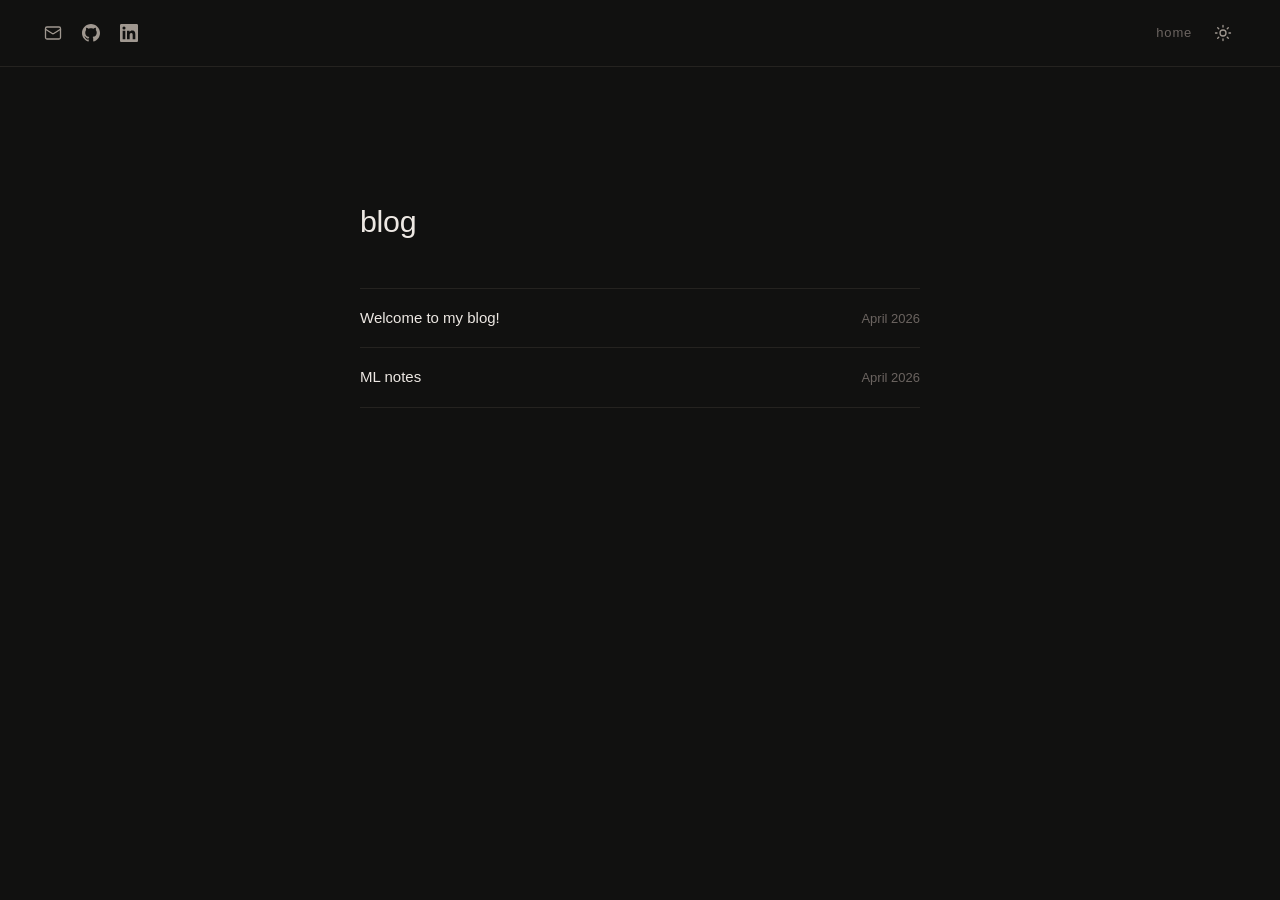
==== blog.html @ 1b938670 "Add blog section with welcome post - Blog link added to header beside theme toggle - Blog index page" ====
<!DOCTYPE html>
<html lang="en" data-theme="dark">
<head>
    <meta charset="UTF-8">
    <meta name="viewport" content="width=device-width, initial-scale=1.0">
    <title>Blog — Ashmita Bhattacharyya</title>
    <link rel="stylesheet" href="styles.css">
</head>
<body>
    <header>
        <div class="header-left">
            <a href="mailto:ashmita.bhattacharyya@mail.utoronto.ca" aria-label="Email">
                <svg xmlns="http://www.w3.org/2000/svg" viewBox="0 0 24 24" fill="none" stroke="currentColor" stroke-width="1.75" stroke-linecap="round" stroke-linejoin="round"><rect x="2" y="4" width="20" height="16" rx="2"/><path d="m22 7-8.97 5.7a1.94 1.94 0 0 1-2.06 0L2 7"/></svg>
            </a>
            <a href="https://github.com/ashmxta" aria-label="GitHub" target="_blank" rel="noopener">
                <svg xmlns="http://www.w3.org/2000/svg" viewBox="0 0 24 24" fill="currentColor"><path d="M12 0C5.37 0 0 5.37 0 12c0 5.3 3.438 9.8 8.205 11.385.6.113.82-.258.82-.577 0-.285-.01-1.04-.015-2.04-3.338.724-4.042-1.61-4.042-1.61-.546-1.385-1.335-1.755-1.335-1.755-1.087-.744.084-.729.084-.729 1.205.084 1.838 1.236 1.838 1.236 1.07 1.835 2.809 1.305 3.495.998.108-.776.417-1.305.76-1.605-2.665-.3-5.466-1.332-5.466-5.93 0-1.31.465-2.38 1.235-3.22-.135-.303-.54-1.523.105-3.176 0 0 1.005-.322 3.3 1.23.96-.267 1.98-.399 3-.405 1.02.006 2.04.138 3 .405 2.28-1.552 3.285-1.23 3.285-1.23.645 1.653.24 2.873.12 3.176.765.84 1.23 1.91 1.23 3.22 0 4.61-2.805 5.625-5.475 5.92.42.36.81 1.096.81 2.22 0 1.606-.015 2.896-.015 3.286 0 .315.21.69.825.57C20.565 21.795 24 17.295 24 12c0-6.63-5.37-12-12-12"/></svg>
            </a>
            <a href="https://www.linkedin.com/in/ashmita-uoft/" aria-label="LinkedIn" target="_blank" rel="noopener">
                <svg xmlns="http://www.w3.org/2000/svg" viewBox="0 0 24 24" fill="currentColor"><path d="M20.447 20.452h-3.554v-5.569c0-1.328-.027-3.037-1.852-3.037-1.853 0-2.136 1.445-2.136 2.939v5.667H9.351V9h3.414v1.561h.046c.477-.9 1.637-1.85 3.37-1.85 3.601 0 4.267 2.37 4.267 5.455v6.286zM5.337 7.433a2.062 2.062 0 0 1-2.063-2.065 2.064 2.064 0 1 1 2.063 2.065zm1.782 13.019H3.555V9h3.564v11.452zM22.225 0H1.771C.792 0 0 .774 0 1.729v20.542C0 23.227.792 24 1.771 24h20.451C23.2 24 24 23.227 24 22.271V1.729C24 .774 23.2 0 22.222 0h.003z"/></svg>
            </a>
        </div>
        <div class="header-right">
            <a href="index.html" class="blog-link">home</a>
            <button class="theme-toggle" aria-label="Toggle theme">
                <svg class="icon-sun" xmlns="http://www.w3.org/2000/svg" viewBox="0 0 24 24" fill="none" stroke="currentColor" stroke-width="1.75" stroke-linecap="round" stroke-linejoin="round"><circle cx="12" cy="12" r="4"/><path d="M12 2v2M12 20v2M4.93 4.93l1.41 1.41M17.66 17.66l1.41 1.41M2 12h2M20 12h2M6.34 17.66l-1.41 1.41M19.07 4.93l-1.41 1.41"/></svg>
                <svg class="icon-moon" xmlns="http://www.w3.org/2000/svg" viewBox="0 0 24 24" fill="none" stroke="currentColor" stroke-width="1.75" stroke-linecap="round" stroke-linejoin="round"><path d="M12 3a6 6 0 0 0 9 9 9 9 0 1 1-9-9z"/></svg>
            </button>
        </div>
    </header>

    <main>
        <div class="blog-index-container">
            <h1 class="blog-index-title">blog</h1>
            <ul class="post-list">
                <li class="post-item">
                    <a href="blog/welcome.html" class="post-item-link">
                        <span class="post-item-title">Welcome to my blog!</span>
                        <span class="post-item-date">April 2026</span>
                    </a>
                </li>
                <li class="post-item">
                    <a href="blog/ml-notes.html" class="post-item-link">
                        <span class="post-item-title">ML notes</span>
                        <span class="post-item-date">April 2026</span>
                    </a>
                </li>
            </ul>
        </div>
    </main>



    <script>
        const toggle = document.querySelector('.theme-toggle');
        const html = document.documentElement;
        toggle.addEventListener('click', () => {
            html.dataset.theme = html.dataset.theme === 'dark' ? 'light' : 'dark';
        });
    </script>
</body>
</html>
---- styles.css ----
/* ── Fonts ─────────────────────────────────────────────────────── */
/* Inter: body, Lora: headings */

/* ── Theme tokens ──────────────────────────────────────────────── */
[data-theme="dark"] {
    --bg:           #111110;
    --bg-header:    #111110;
    --surface:      #161614;
    --text:         #ede8e3;
    --text-dim:     #a09890;
    --muted:        #6b6460;
    --border:       #252320;
    --link:         #d4c4b4;
    --link-hover:   #ede8e3;
    --accent:       #c9a97a;
}

[data-theme="light"] {
    --bg:           #f7f4f0;
    --bg-header:    #f7f4f0;
    --surface:      #f0ece7;
    --text:         #1c1917;
    --text-dim:     #57534e;
    --muted:        #a8a29e;
    --border:       #e2ddd8;
    --link:         #292524;
    --link-hover:   #000;
    --accent:       #9a6f3a;
}

/* ── Reset ─────────────────────────────────────────────────────── */
*, *::before, *::after {
    box-sizing: border-box;
    margin: 0;
    padding: 0;
}

/* ── Base ──────────────────────────────────────────────────────── */
body {
    font-family: 'Geist', -apple-system, BlinkMacSystemFont, sans-serif;
    font-weight: 400;
    background: var(--bg);
    color: var(--text);
    font-size: 16.5px;
    line-height: 1.75;
    transition: background 0.25s ease, color 0.25s ease;
    -webkit-font-smoothing: antialiased;
}

/* ── Header ────────────────────────────────────────────────────── */
header {
    display: flex;
    justify-content: space-between;
    align-items: center;
    padding: 20px 44px;
    border-bottom: 1px solid var(--border);
    position: sticky;
    top: 0;
    background: var(--bg-header);
    z-index: 100;
    transition: background 0.25s ease, border-color 0.25s ease;
}

.header-left {
    display: flex;
    gap: 20px;
    align-items: center;
}

.header-left a {
    color: var(--text-dim);
    display: flex;
    align-items: center;
    transition: color 0.15s;
}

.header-left a:hover {
    color: var(--text);
}

.header-left svg {
    width: 18px;
    height: 18px;
}

/* ── Header right ──────────────────────────────────────────────── */
.header-right {
    display: flex;
    align-items: center;
    gap: 18px;
}

.blog-link {
    font-size: 13px;
    font-weight: 500;
    letter-spacing: 0.06em;
    text-transform: lowercase;
    color: var(--muted);
    text-decoration: none;
    transition: color 0.15s;
}

.blog-link:hover {
    color: var(--text);
}

/* ── Theme toggle ──────────────────────────────────────────────── */
.theme-toggle {
    background: none;
    border: none;
    cursor: pointer;
    color: var(--text-dim);
    padding: 4px;
    display: flex;
    align-items: center;
    transition: color 0.15s;
}

.theme-toggle:hover {
    color: var(--text);
}

.theme-toggle svg {
    width: 18px;
    height: 18px;
}

[data-theme="dark"]  .icon-moon { display: none; }
[data-theme="dark"]  .icon-sun  { display: block; }
[data-theme="light"] .icon-sun  { display: none; }
[data-theme="light"] .icon-moon { display: block; }

/* ── Layout ────────────────────────────────────────────────────── */
main {
    max-width: 900px;
    margin: 0 auto;
    padding: 64px 40px 100px;
}

.layout {
    display: flex;
    gap: 52px;
    align-items: flex-start;
}

.photo-col {
    flex-shrink: 0;
    width: 235px;
}

.headshot {
    width: 235px;
    height: 235px;
    border-radius: 50%;
    object-fit: cover;
    object-position: center top;
    display: block;
    filter: grayscale(8%) brightness(1.25);
}

.text-col {
    flex: 1;
    min-width: 0;
}

.text-col h1 {
    font-family: 'Geist', -apple-system, BlinkMacSystemFont, sans-serif;
    font-size: 1.9rem;
    font-weight: 500;
    line-height: 1.2;
    color: var(--text);
    margin-bottom: 18px;
    letter-spacing: -0.01em;
}

/* ── Content ───────────────────────────────────────────────────── */
.text-col p {
    margin-bottom: 22px;
    color: var(--text);
}

.text-col strong {
    font-weight: 500;
}

.text-col a {
    color: var(--link);
    text-decoration: underline;
    text-underline-offset: 3px;
    text-decoration-color: var(--border);
    transition: color 0.15s, text-decoration-color 0.15s;
}

.text-col a:hover {
    color: var(--link-hover);
    text-decoration-color: var(--text-dim);
}

/* ── Collapsibles ──────────────────────────────────────────────── */
details {
    margin-bottom: 22px;
    border-top: 1px solid var(--border);
    padding-top: 16px;
    transition: border-color 0.25s ease;
}

summary {
    cursor: pointer;
    list-style: none;
    display: flex;
    align-items: center;
    gap: 10px;
    font-size: 13px;
    font-weight: 500;
    letter-spacing: 0.06em;
    text-transform: uppercase;
    color: var(--muted);
    padding-bottom: 2px;
    user-select: none;
    width: fit-content;
    transition: color 0.15s;
}

summary:hover {
    color: var(--text-dim);
}

summary::-webkit-details-marker {
    display: none;
}

summary::before {
    content: '›';
    font-size: 16px;
    line-height: 1;
    display: inline-block;
    transition: transform 0.18s ease;
}

details[open] summary::before {
    transform: rotate(90deg);
}

.details-content {
    padding: 20px 0 4px 0;
}

/* internship entries */
.internship {
    margin-bottom: 6px;
}

.internship-header {
    display: flex;
    justify-content: space-between;
    align-items: baseline;
    gap: 12px;
    margin-bottom: 3px;
    flex-wrap: wrap;
}

.org {
    font-weight: 500;
    font-size: 14.5px;
    color: var(--text);
}

.date {
    font-size: 13px;
    color: var(--muted);
    white-space: nowrap;
    font-weight: 300;
}

.role {
    font-size: 13px;
    color: var(--muted);
    margin-bottom: 10px;
    font-weight: 300;
}

.internship p {
    font-size: 14.5px;
    color: var(--text-dim);
    line-height: 1.75;
}

/* publications */
.publication {
    margin-bottom: 20px;
}

.publication:last-child {
    margin-bottom: 0;
}

.pub-venue {
    display: block;
    font-size: 12px;
    font-weight: 500;
    letter-spacing: 0.05em;
    text-transform: uppercase;
    color: var(--accent);
    margin-bottom: 4px;
}

.publication p {
    font-size: 14.5px;
    color: var(--text-dim);
    line-height: 1.65;
}

.publication p em {
    font-family: 'Geist', -apple-system, BlinkMacSystemFont, sans-serif;
    font-size: 15px;
    color: var(--text);
    font-style: italic;
}

.publication a {
    color: var(--text);
    text-decoration: underline;
    text-underline-offset: 3px;
    text-decoration-color: var(--border);
    transition: text-decoration-color 0.15s;
}

.publication a:hover {
    text-decoration-color: var(--text-dim);
}

/* awards */
.awards-list {
    list-style: none;
    padding: 0;
}

.awards-list li {
    font-size: 14.5px;
    color: var(--text-dim);
    line-height: 1.65;
    padding: 8px 0;
    border-bottom: 1px solid var(--border);
    display: flex;
    gap: 10px;
    flex-wrap: wrap;
}

.awards-list li:last-child {
    border-bottom: none;
}

.award-name {
    font-weight: 500;
    color: var(--text);
    white-space: nowrap;
}

/* ── Blog index ────────────────────────────────────────────────── */
.blog-index-container {
    max-width: 640px;
    margin: 0 auto;
    padding: 64px 40px 100px;
}

.blog-index-title {
    font-family: 'Geist', -apple-system, BlinkMacSystemFont, sans-serif;
    font-size: 1.9rem;
    font-weight: 500;
    color: var(--text);
    margin-bottom: 40px;
    letter-spacing: -0.01em;
}

.post-list {
    list-style: none;
    padding: 0;
}

.post-item {
    border-top: 1px solid var(--border);
    transition: border-color 0.25s ease;
}

.post-item:last-child {
    border-bottom: 1px solid var(--border);
}

.post-item-link {
    display: flex;
    justify-content: space-between;
    align-items: baseline;
    gap: 16px;
    padding: 16px 0;
    text-decoration: none;
    color: var(--text);
    transition: color 0.15s;
}

.post-item-link:hover .post-item-title {
    color: var(--link-hover);
}

.post-item-title {
    font-size: 15px;
    font-weight: 400;
    color: var(--text);
    transition: color 0.15s;
}

.post-item-date {
    font-size: 13px;
    color: var(--muted);
    white-space: nowrap;
    font-weight: 300;
}

/* ── Blog post ─────────────────────────────────────────────────── */
.post-main {
    max-width: 900px;
    margin: 0 auto;
    padding: 0;
}

.post-container {
    max-width: 640px;
    margin: 0 auto;
    padding: 64px 40px 100px;
}

.post-breadcrumb {
    margin-bottom: 36px;
}

.post-breadcrumb a {
    font-size: 13px;
    font-weight: 500;
    letter-spacing: 0.04em;
    color: var(--muted);
    text-decoration: none;
    transition: color 0.15s;
}

.post-breadcrumb a:hover {
    color: var(--text);
}

.post-header {
    margin-bottom: 36px;
    padding-bottom: 24px;
    border-bottom: 1px solid var(--border);
}

.post-title {
    font-family: 'Geist', -apple-system, BlinkMacSystemFont, sans-serif;
    font-size: 1.9rem;
    font-weight: 500;
    color: var(--text);
    margin-bottom: 8px;
    letter-spacing: -0.01em;
    line-height: 1.2;
}

.post-date {
    font-size: 13px;
    color: var(--muted);
    font-weight: 300;
    display: block;
}

.post-body p {
    margin-bottom: 22px;
    color: var(--text);
    line-height: 1.75;
}

.post-body h2 {
    font-family: 'Geist', -apple-system, BlinkMacSystemFont, sans-serif;
    font-size: 1rem;
    font-weight: 500;
    color: var(--text);
    margin-top: 36px;
    margin-bottom: 12px;
    letter-spacing: -0.01em;
}

.post-body ul, .post-body ol {
    padding-left: 1.4em;
    margin-bottom: 22px;
    color: var(--text);
}

.post-body li {
    margin-bottom: 6px;
    line-height: 1.75;
}

.post-body a {
    color: var(--link);
    text-decoration: underline;
    text-underline-offset: 3px;
    text-decoration-color: var(--border);
    transition: color 0.15s, text-decoration-color 0.15s;
}

.post-body a:hover {
    color: var(--link-hover);
    text-decoration-color: var(--text-dim);
}

/* ── Footer ────────────────────────────────────────────────────── */
footer {
    text-align: center;
    padding: 32px 24px;
    font-size: 13px;
    font-weight: 300;
    color: var(--muted);
    border-top: 1px solid var(--border);
    transition: border-color 0.25s ease;
}

/* ── Responsive ────────────────────────────────────────────────── */
@media (max-width: 600px) {
    header {
        padding: 18px 20px;
    }

    main {
        padding: 40px 20px 80px;
    }

    .layout {
        flex-direction: column;
        gap: 24px;
    }

    .photo-col {
        width: auto;
    }

    .headshot {
        width: 110px;
        height: 110px;
    }

    .text-col h1 {
        font-size: 1.5rem;
    }

    .internship-header {
        flex-direction: column;
        gap: 1px;
    }

    .awards-list li {
        flex-direction: column;
        gap: 2px;
    }
}
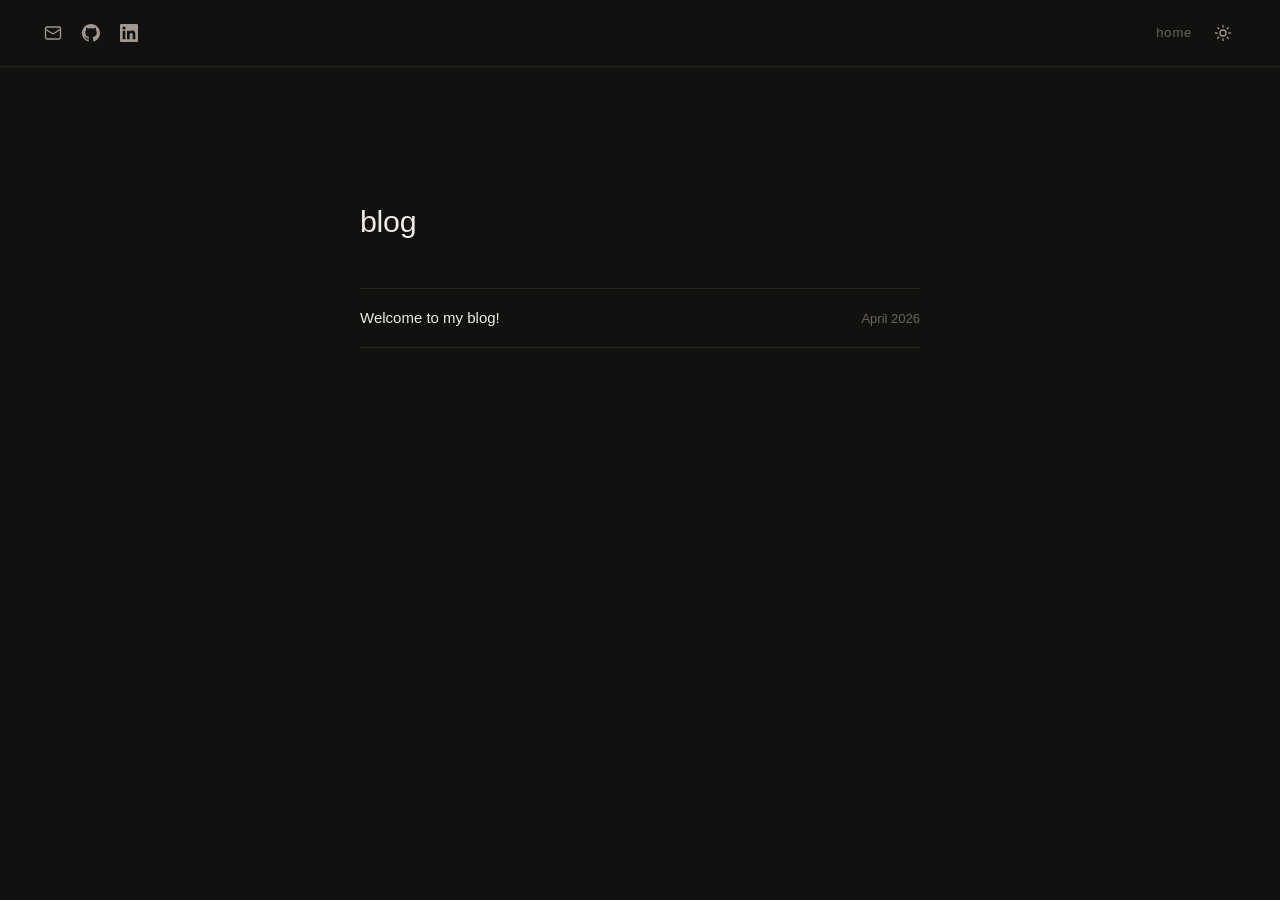
==== commit 655fc212: "Remove unpublished ML notes from blog index Co-Authored-By: Claude Sonnet 4.6 <noreply@anthropic.com" ====
--- a/blog.html
+++ b/blog.html
@@ -38,12 +38,7 @@
                         <span class="post-item-date">April 2026</span>
                     </a>
                 </li>
-                <li class="post-item">
-                    <a href="blog/ml-notes.html" class="post-item-link">
-                        <span class="post-item-title">ML notes</span>
-                        <span class="post-item-date">April 2026</span>
-                    </a>
-                </li>
+
             </ul>
         </div>
     </main>
